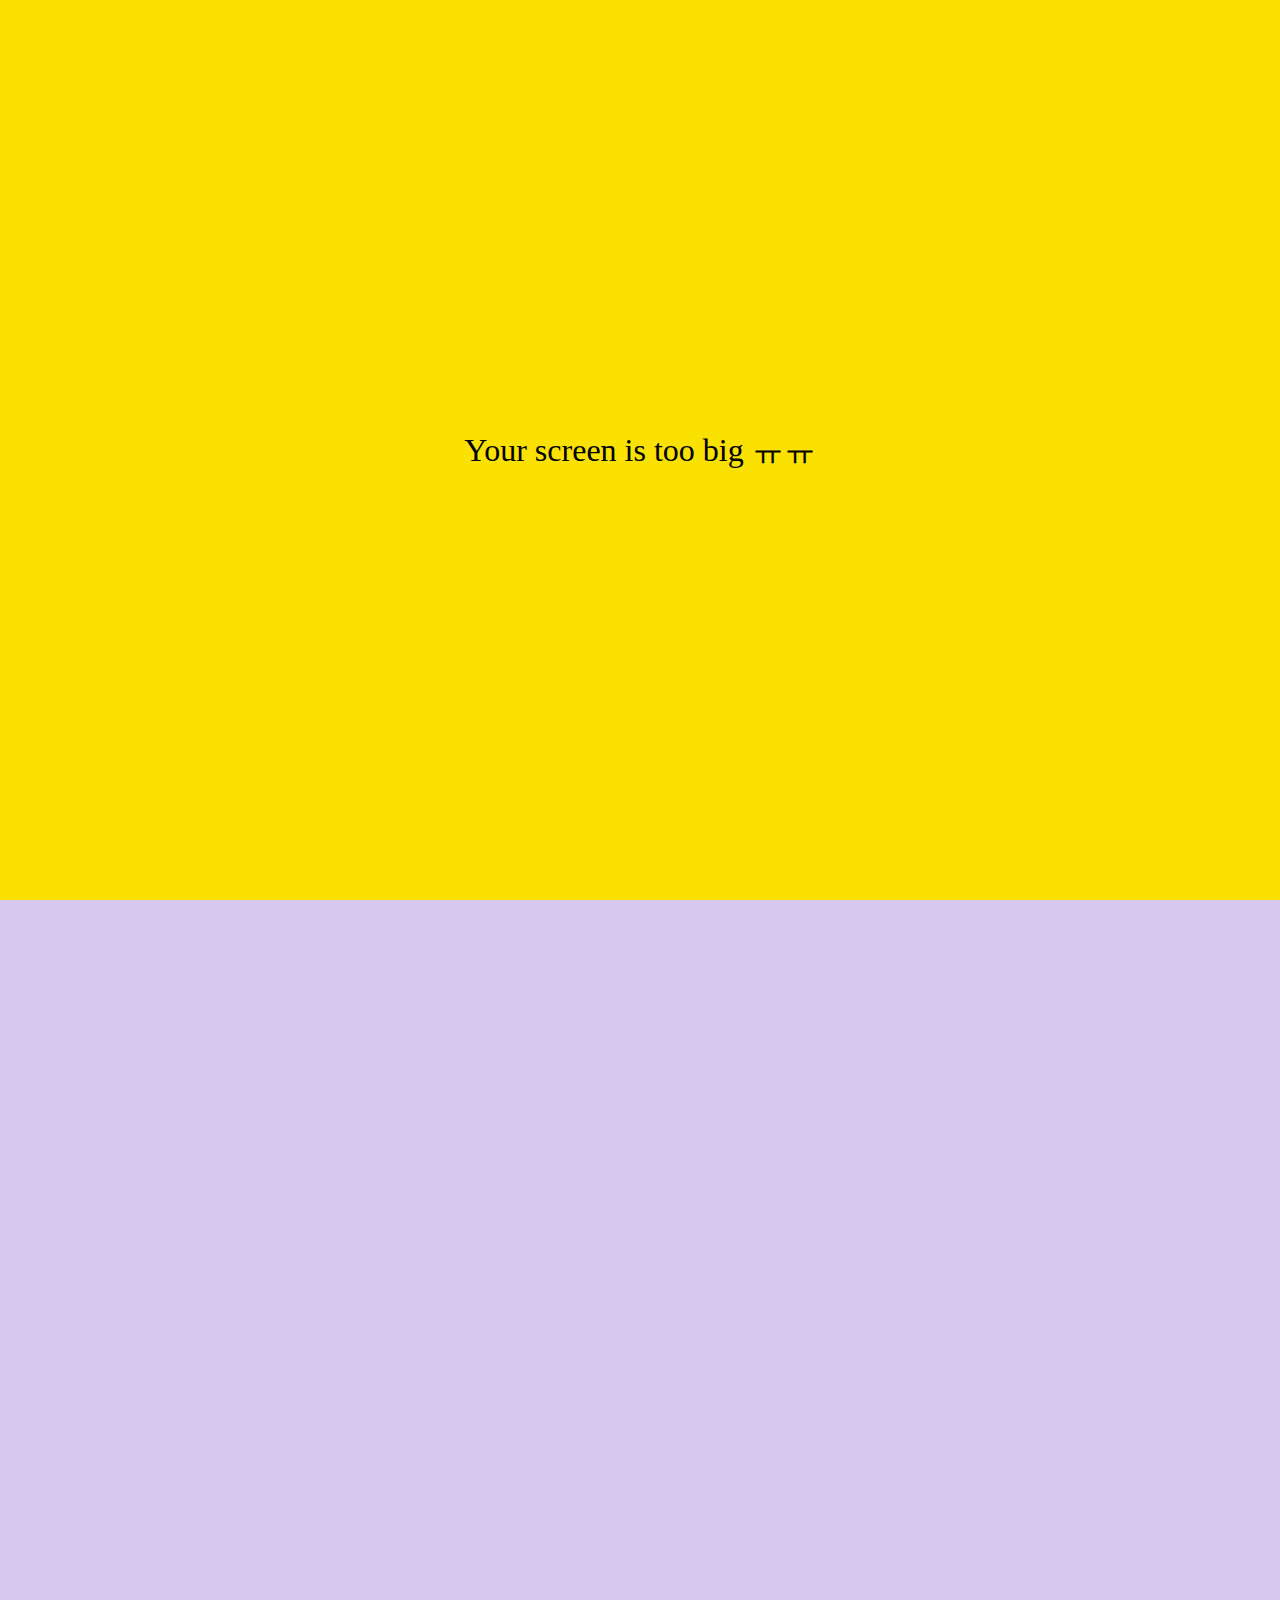
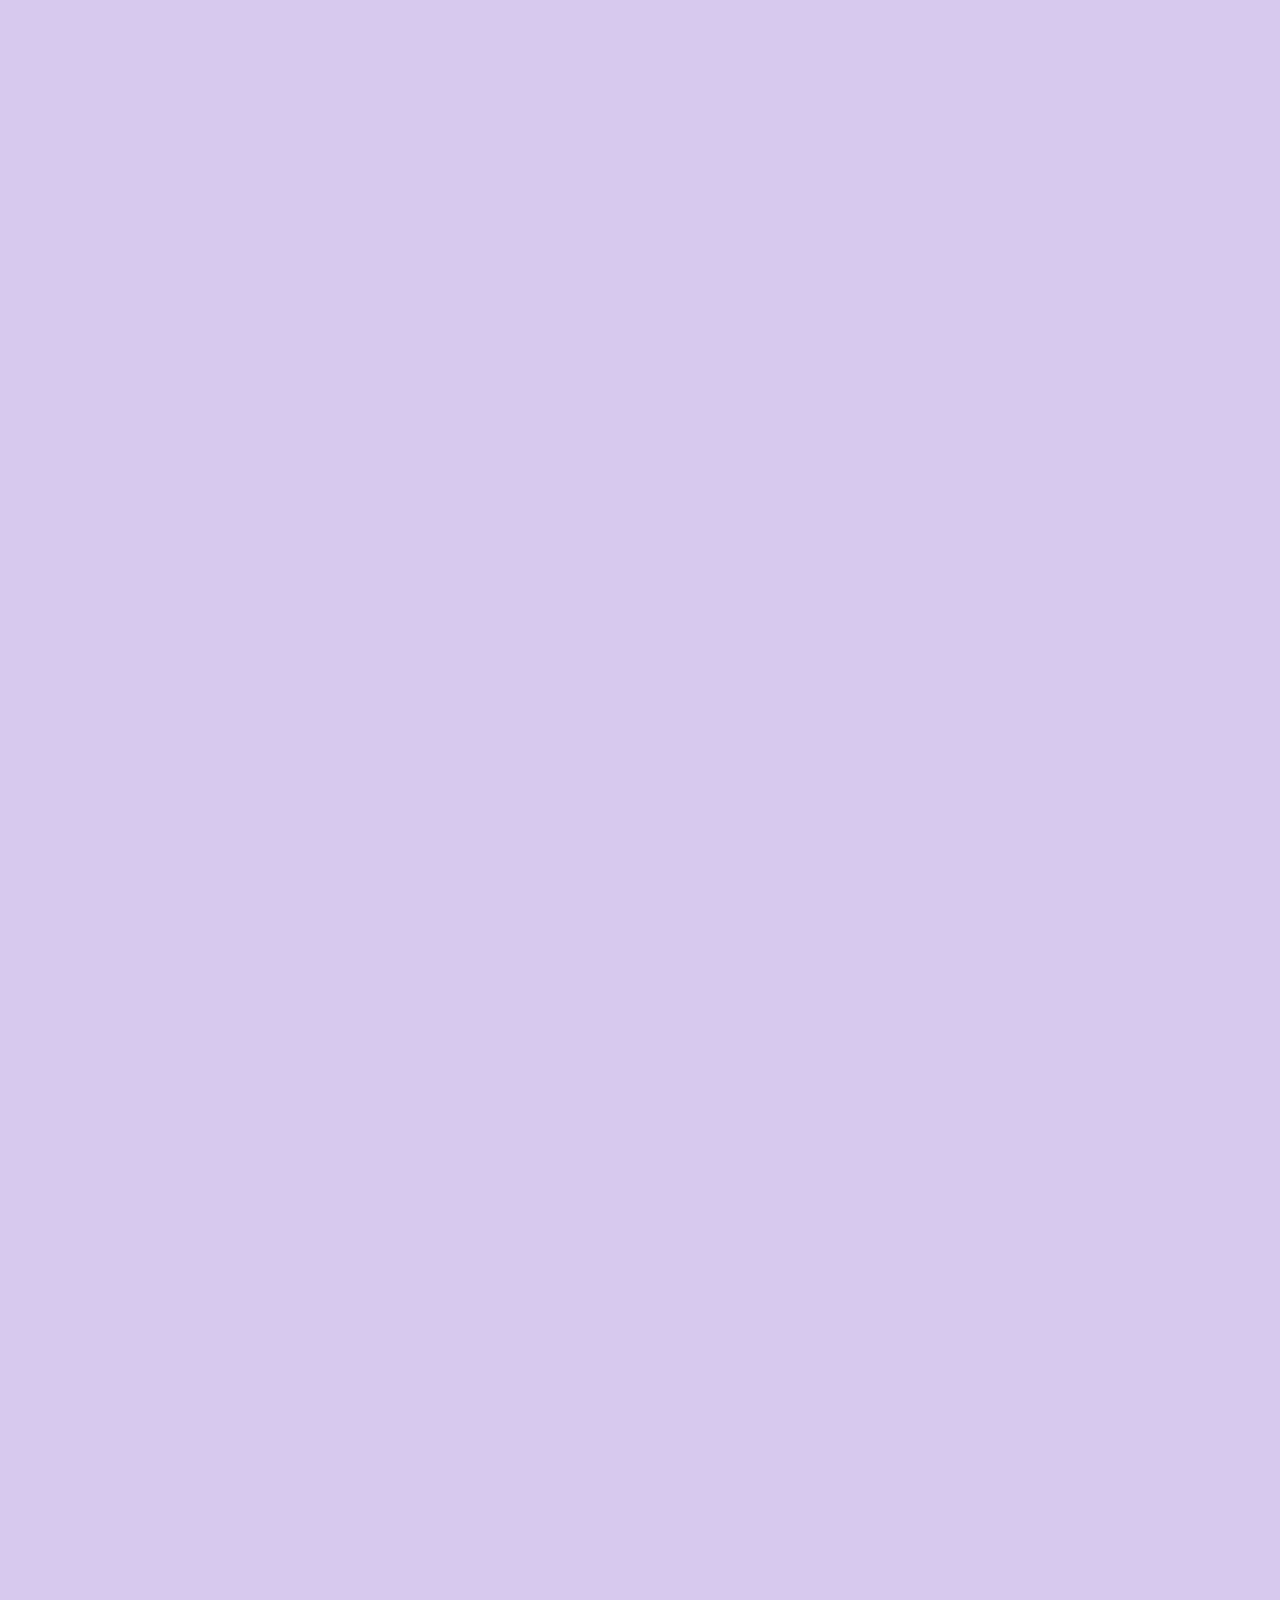
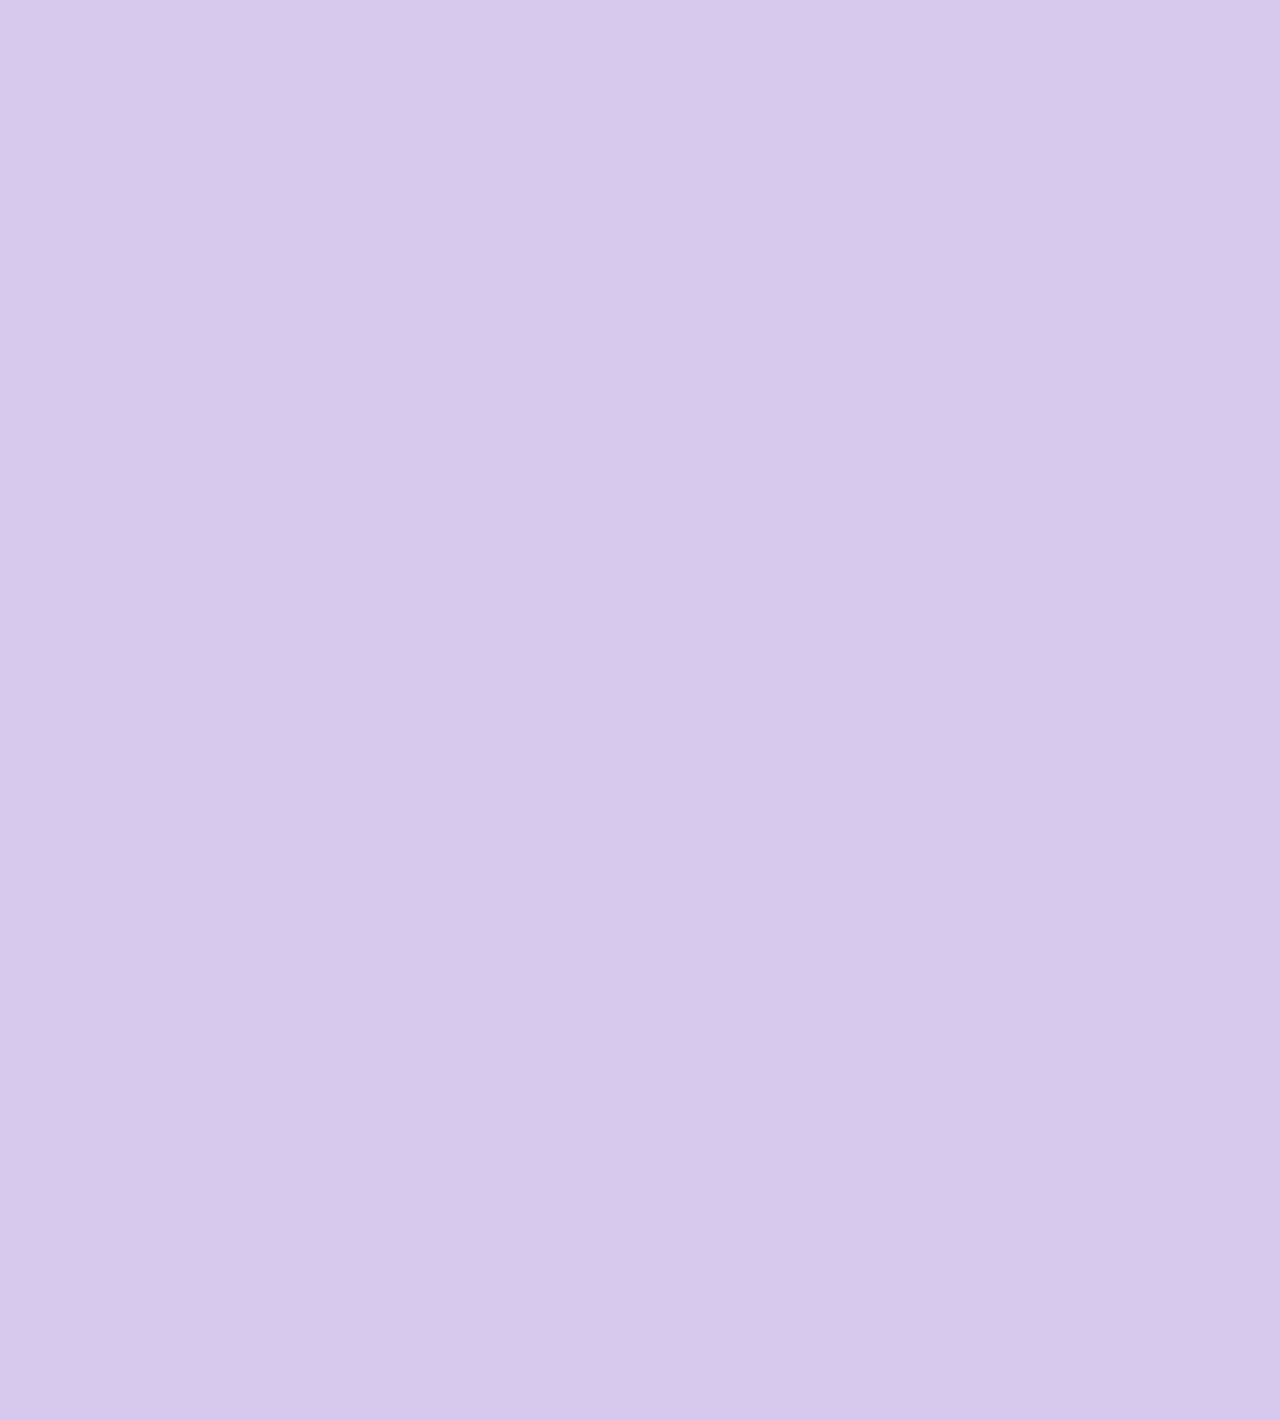
==== chat.html @ 9f85b617 "fin" ====
<!DOCTYPE html>
<html lang="en">
  <head>
    <link rel="stylesheet" href="css/styles.css" />
    <meta charset="UTF-8" />
    <meta http-equiv="X-UA-Compatible" content="IE=edge" />
    <meta name="viewport" content="width=device-width, initial-scale=1.0" />
    <title>chat- kokoa talk</title>
    <script
      src="https://kit.fontawesome.com/3610fcffbc.js"
      crossorigin="anonymous"
    ></script>
  </head>

  <body id="chat-screen">
    <div id="no-mobile">
      <span>Your screen is too big ㅠㅠ</span>
    </div>
    <!-- 상태바 -->
    <div class="status-bar">
      <div class="status-bar_column">
        <span>No Service</span>
        <i class="fas fa-wifi"></i>
      </div>
      <div class="status-bar_column">
        <span>18:30</span>
      </div>
      <div class="status-bar_column">
        <span>100%</span>
        <i class="fas fa-battery-full"></i>
        <i class="fas fa-bolt"></i>
      </div>
    </div>

    <!-- 헤더 -->
    <header class="alt-header">
      <div class="alt-header__column">
        <a href="chats.html"> <i class="fas fa-angle-left fa-2x"></i></a>
      </div>
      <div class="alt-header__column">
        <h1 class="alt-header__title">지졍</h1>
      </div>
      <div class="alt-header__column">
        <span><i class="fas fa-search fa-lg"></i></span>
        <span><i class="fas fa-bars fa-lg"></i></span>
      </div>
    </header>

    <!-- 메인 -->
    <main class="main-screen main-chat">
      <div class="chat__timestamp">Tuesday, February 1, 2022</div>
      <div class="message-row">
        <img
          src="https://i.pinimg.com/564x/cd/b3/40/cdb340365ce0a75464bbd75db843acfa.jpg"
        />
        <div class="message-row__content">
          <span class="message__author">지졍</span>
          <div class="message__info">
            <span class="message__bubble"
              >나도 오늘은 빨리 끝나서 기분 좋아짐 ㅎㅎ</span
            >
            <span class="message__time">21:22</span>
          </div>
        </div>
      </div>
      <div class="message-row message-row--own">
        <div class="message-row__content">
          <div class="message__info">
            <span class="message__bubble">나도 ㅎㅎ</span>
            <span class="message__time">21:23</span>
          </div>
        </div>
      </div>
    </main>

    <!--인풋 -->
    <form class="reply">
      <div class="reply__column">
        <i class="far fa-plus-square fa-lg"></i>
      </div>
      <div class="reply__column">
        <input type="text" placeholder="Write a message..." />
        <i class="far fa-smile-wink fa-lg"></i>
        <button>
          <i class="fas fa-arrow-up"></i>
        </button>
      </div>
    </form>
  </body>
</html>
---- css/styles.css ----
@import url("https://fonts.googleapis.com/css2?family=Open+Sans:wght@400;500&display=swap");
@import "reset.css";
@import "variables.css";

/* components */
@import "components/suatus-bar.css";
@import "components/nav-bar.css";
@import "components/screen-header.css";
@import "components/alt-screen-header.css";
@import "components/badge.css";
@import "components/user-component.css";
@import "components/point.css";
@import "components/icon-raw.css";
@import "components/no-mobile.css";

/* screens */

@import "screens/login.css";
@import "screens/friends.css";
@import "screens/find.css";
@import "screens/more.css";
@import "screens/settings.css";
@import "screens/chat.css";

s body {
  font-family: -apple-system, BlinkMacSystemFont, "Segoe UI", Roboto, Oxygen,
    Ubuntu, Cantarell, "Open Sans", "Helvetica Neue", sans-serif;
}

.main-screen {
  padding: 0 25px;
  margin-top: 120px;
}
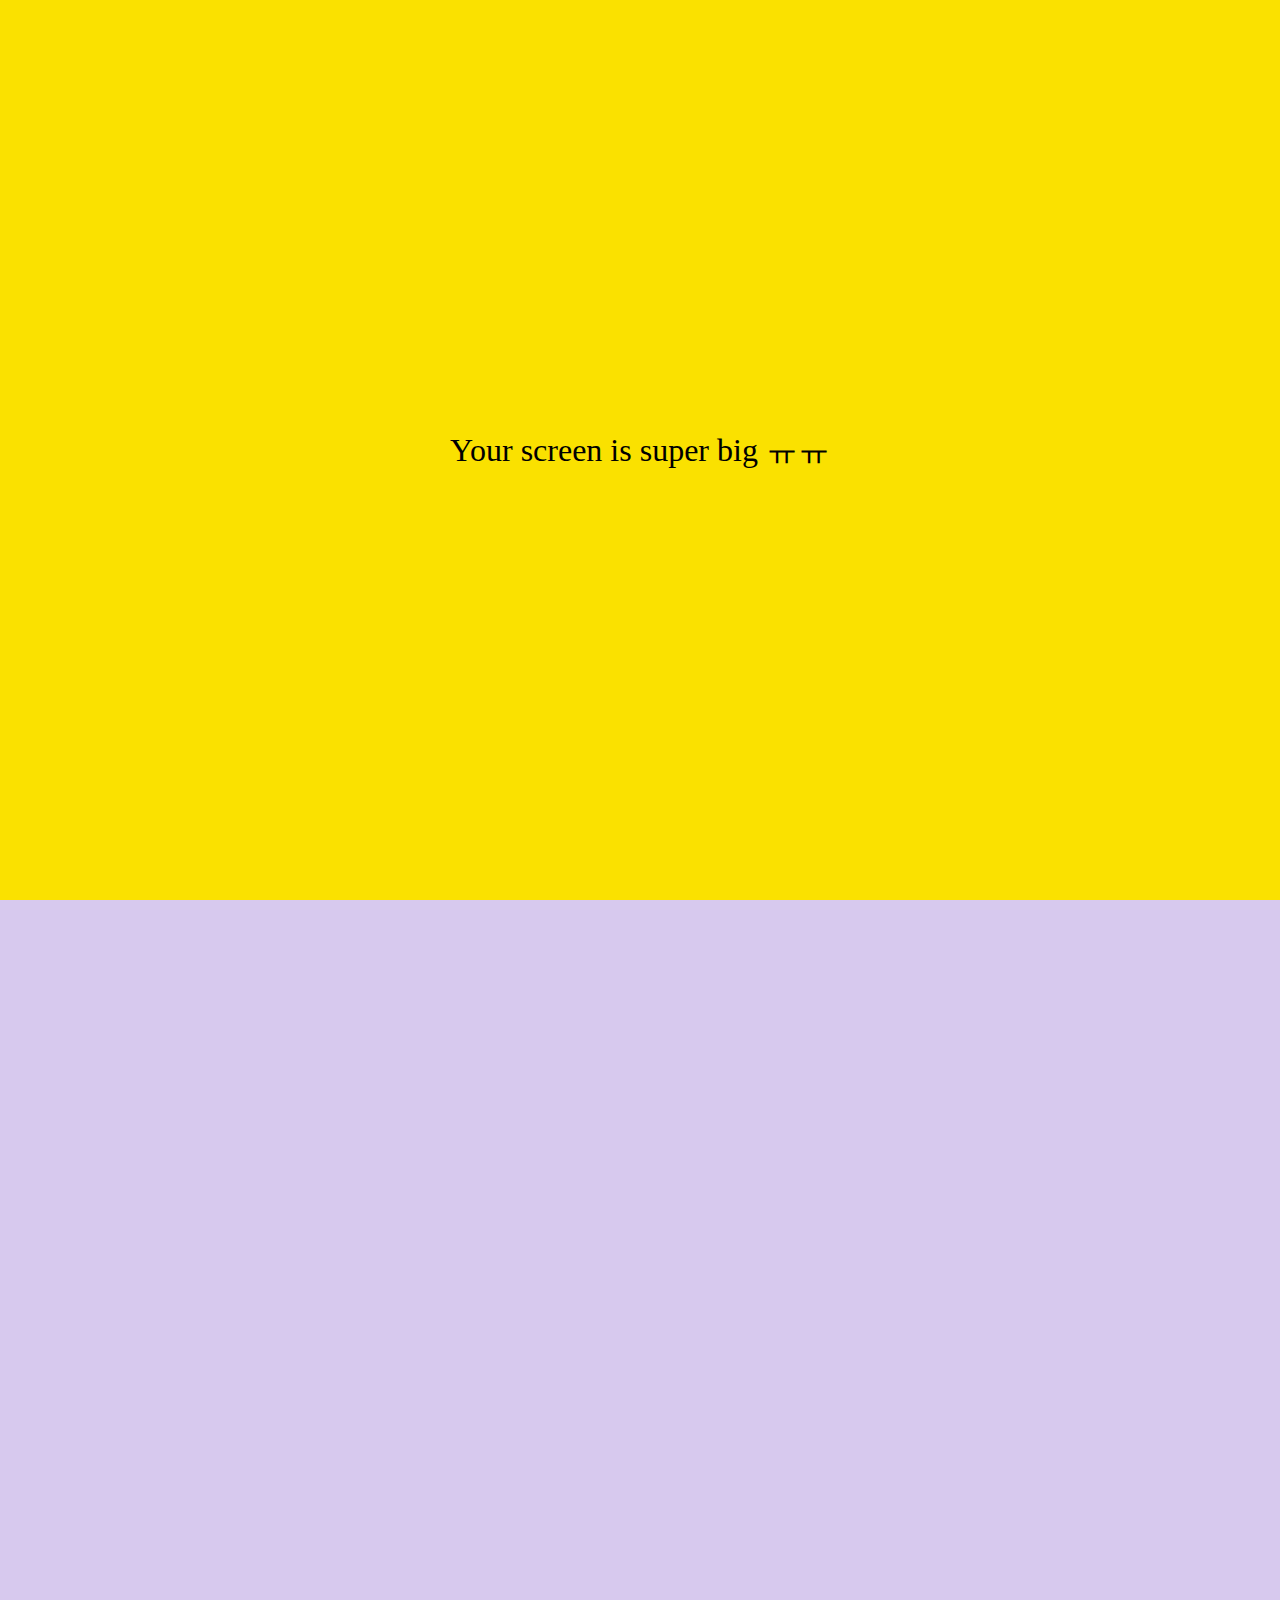
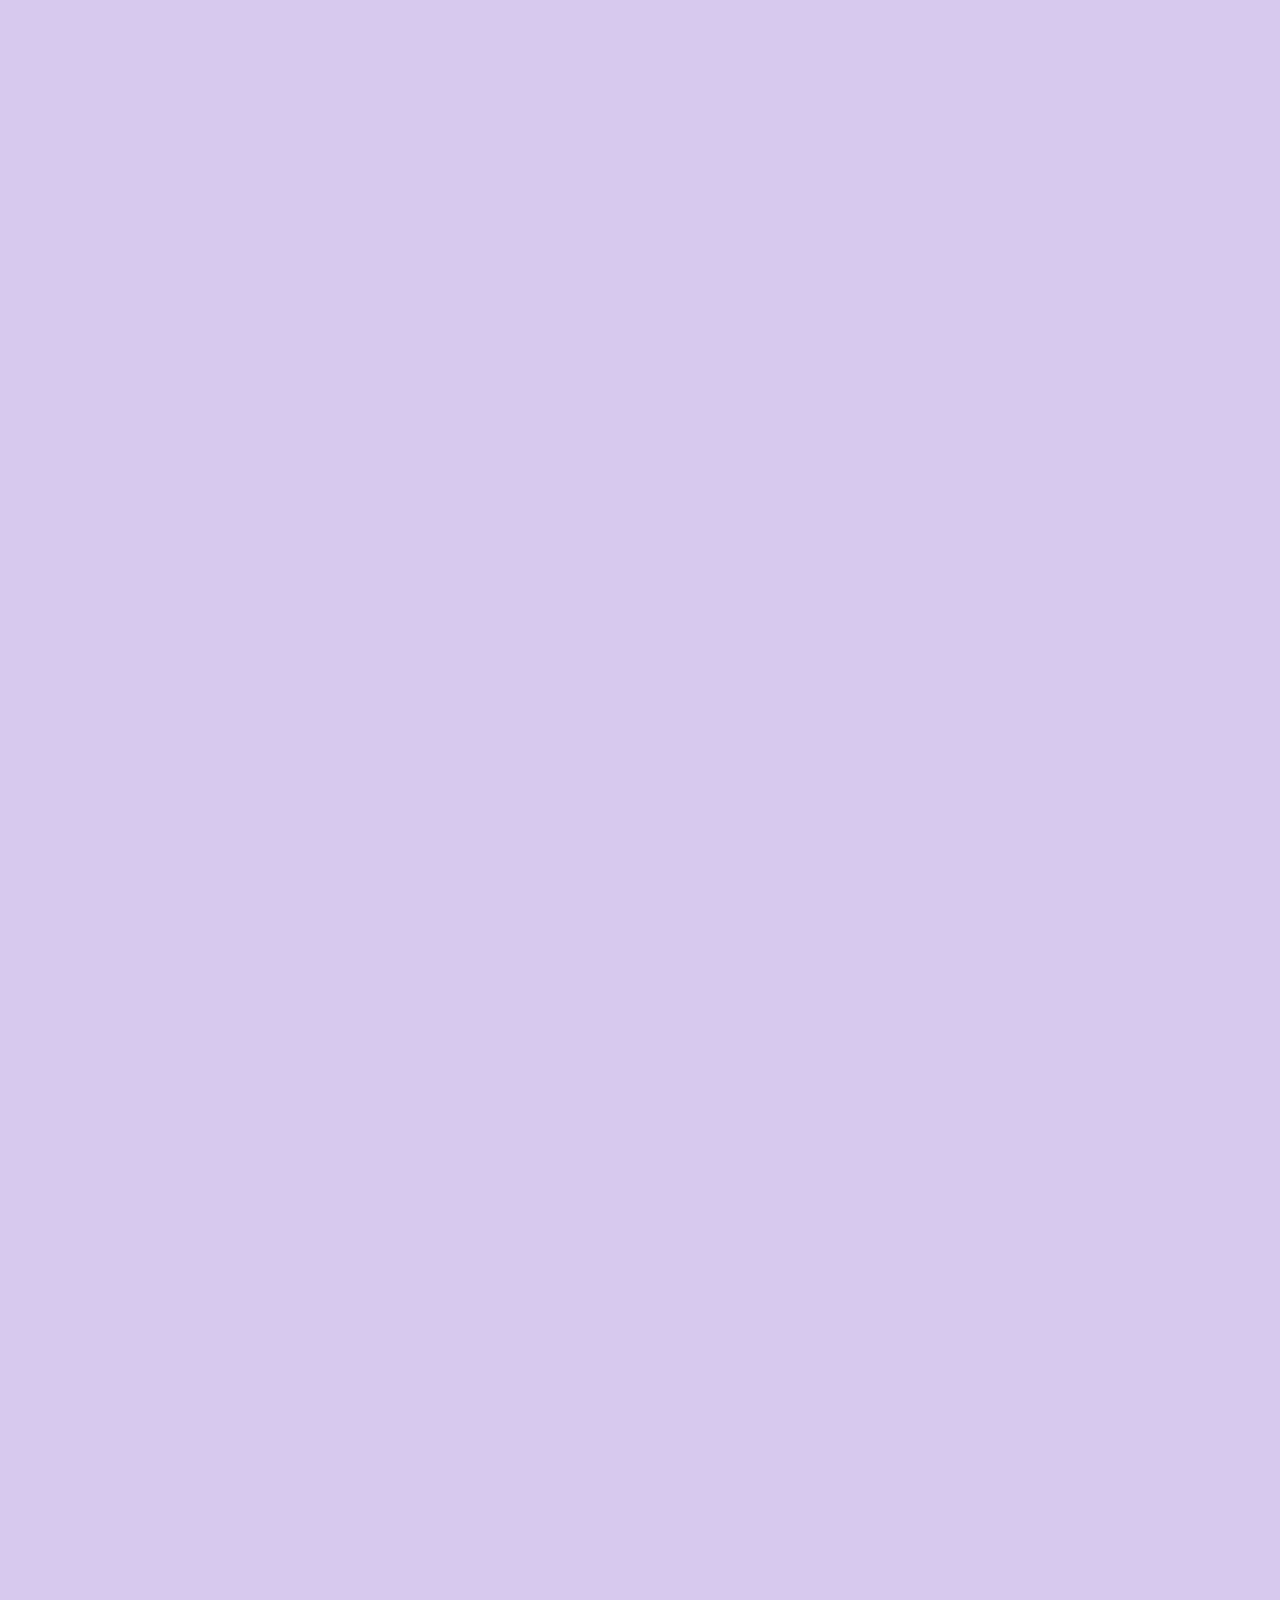
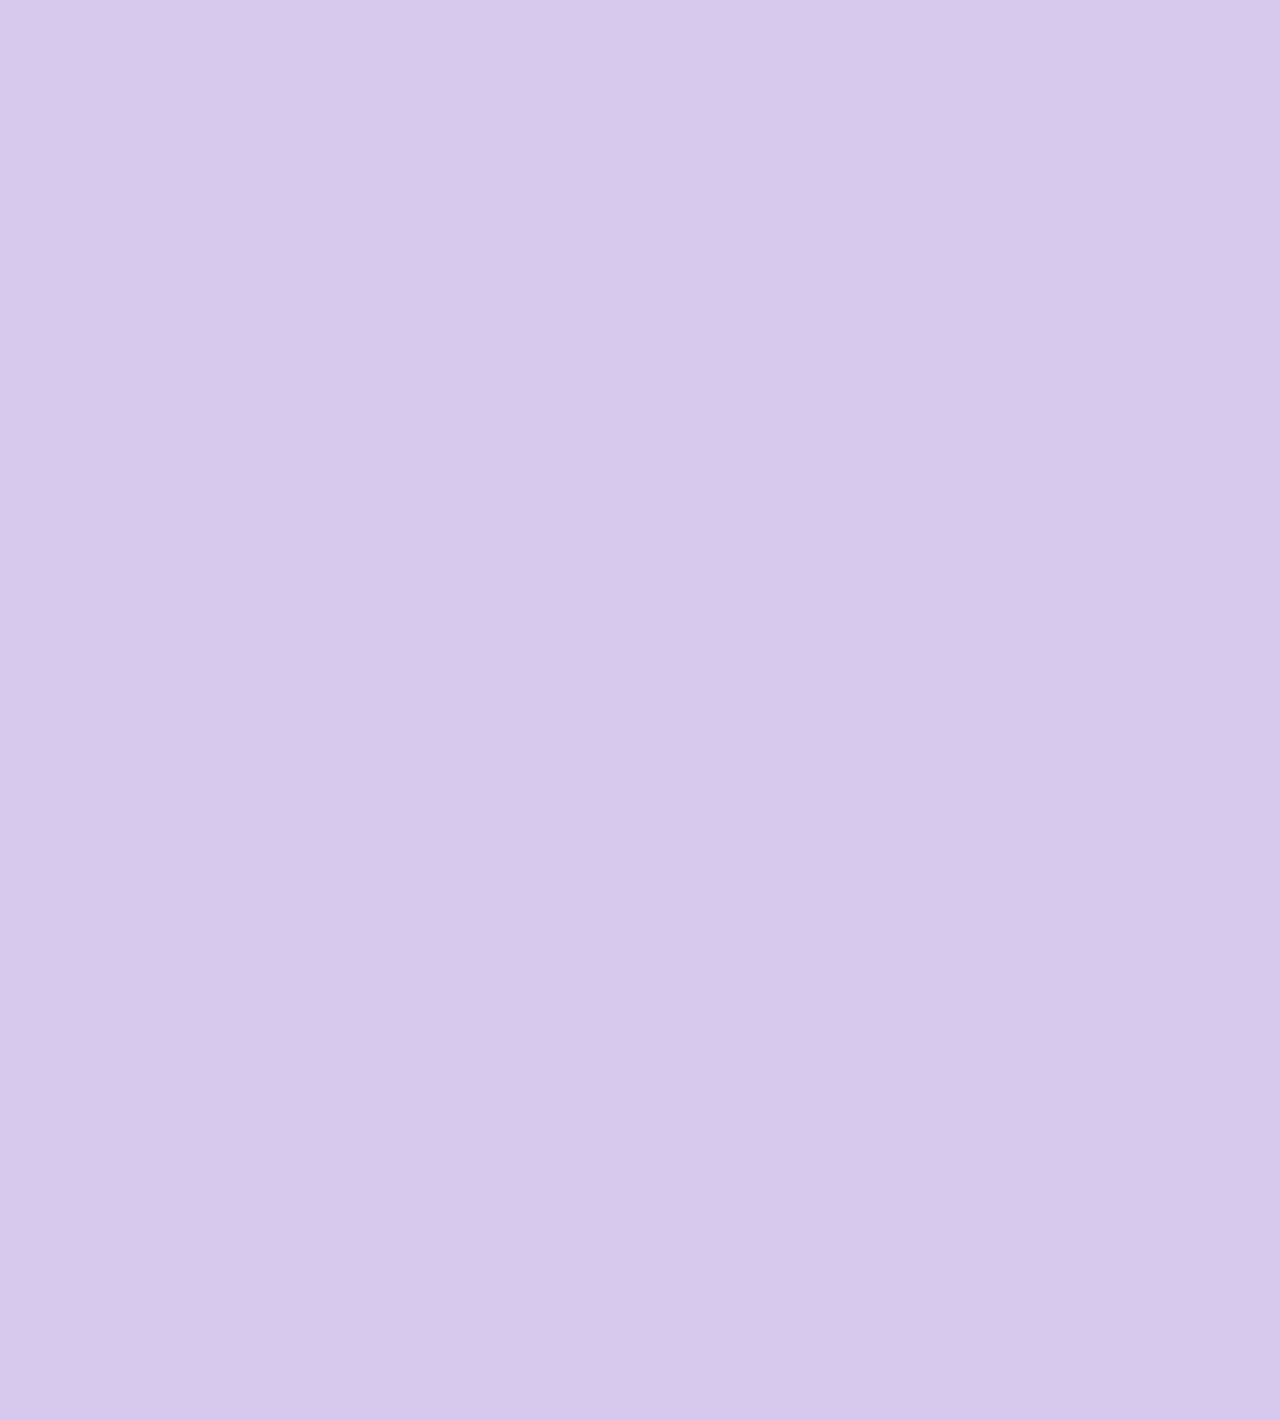
==== commit afcde199: "too->super" ====
--- a/chat.html
+++ b/chat.html
@@ -14,7 +14,7 @@
 
   <body id="chat-screen">
     <div id="no-mobile">
-      <span>Your screen is too big ㅠㅠ</span>
+      <span>Your screen is super big ㅠㅠ</span>
     </div>
     <!-- 상태바 -->
     <div class="status-bar">
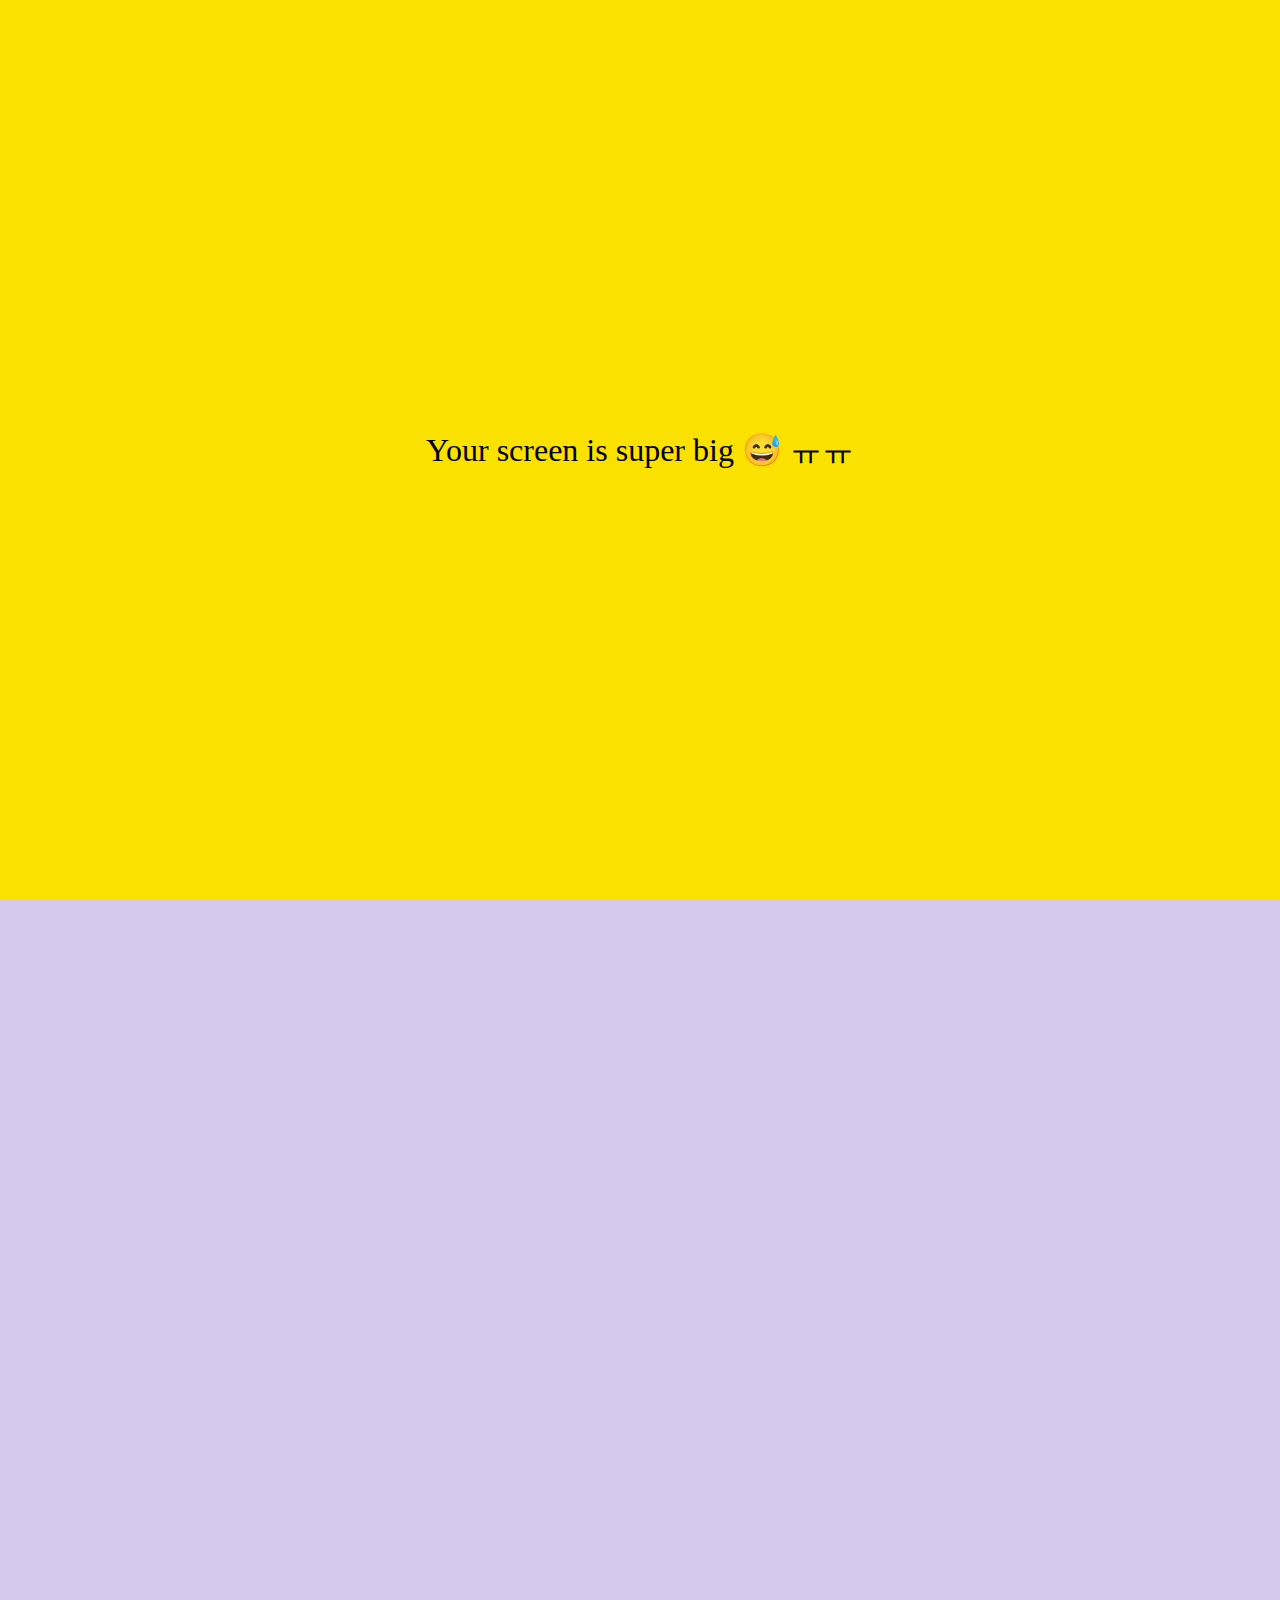
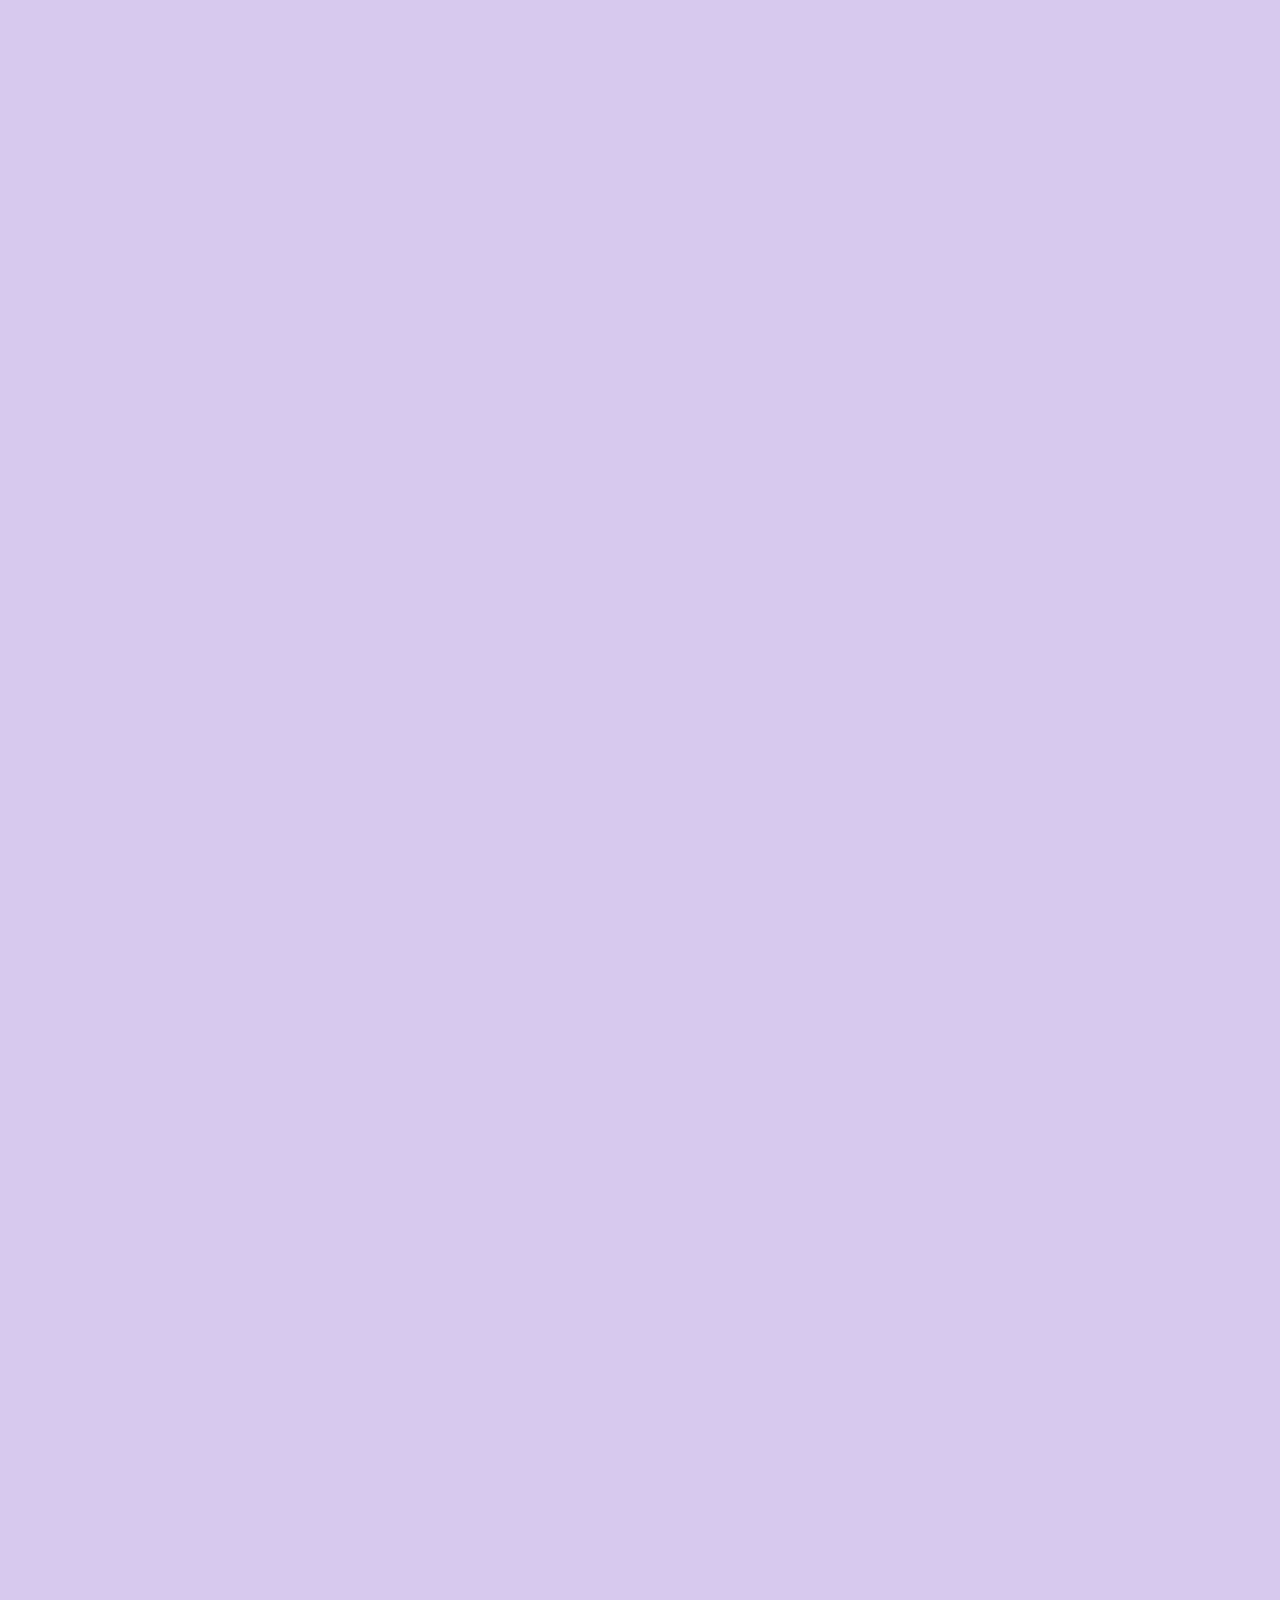
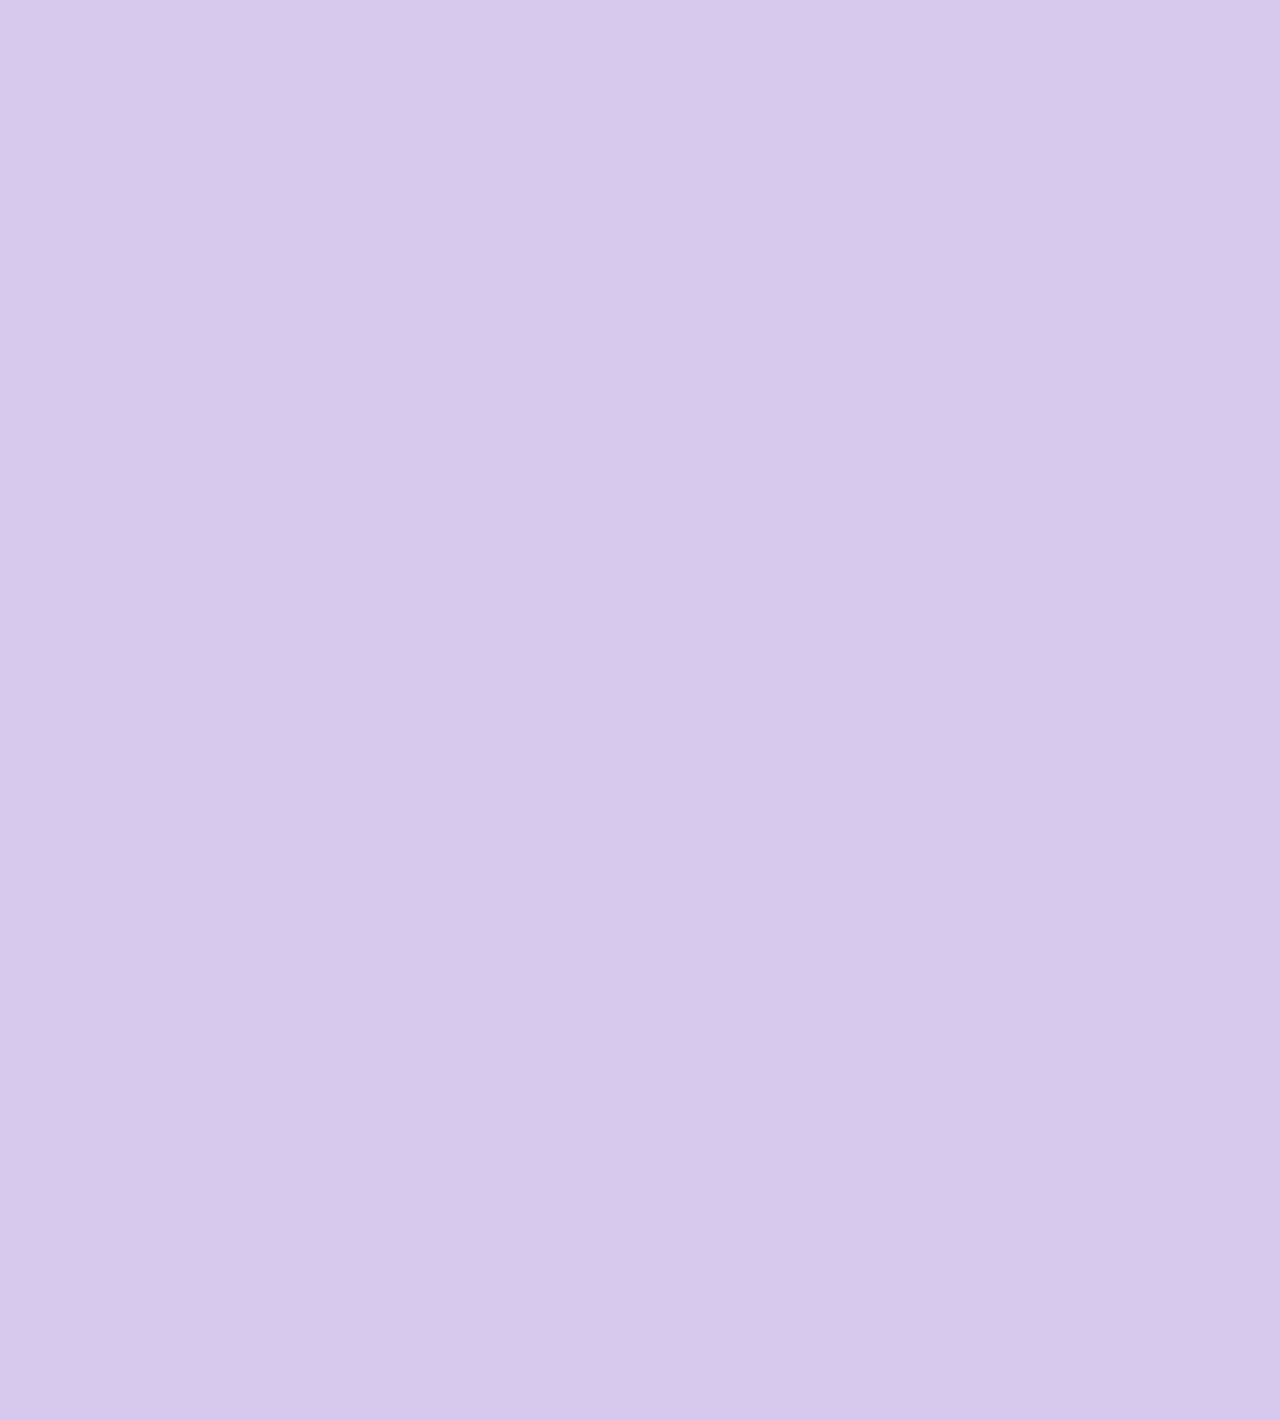
==== commit b7f6353a: "😅" ====
--- a/chat.html
+++ b/chat.html
@@ -14,7 +14,7 @@
 
   <body id="chat-screen">
     <div id="no-mobile">
-      <span>Your screen is super big ㅠㅠ</span>
+      <span>Your screen is super big 😅 ㅠㅠ</span>
     </div>
     <!-- 상태바 -->
     <div class="status-bar">
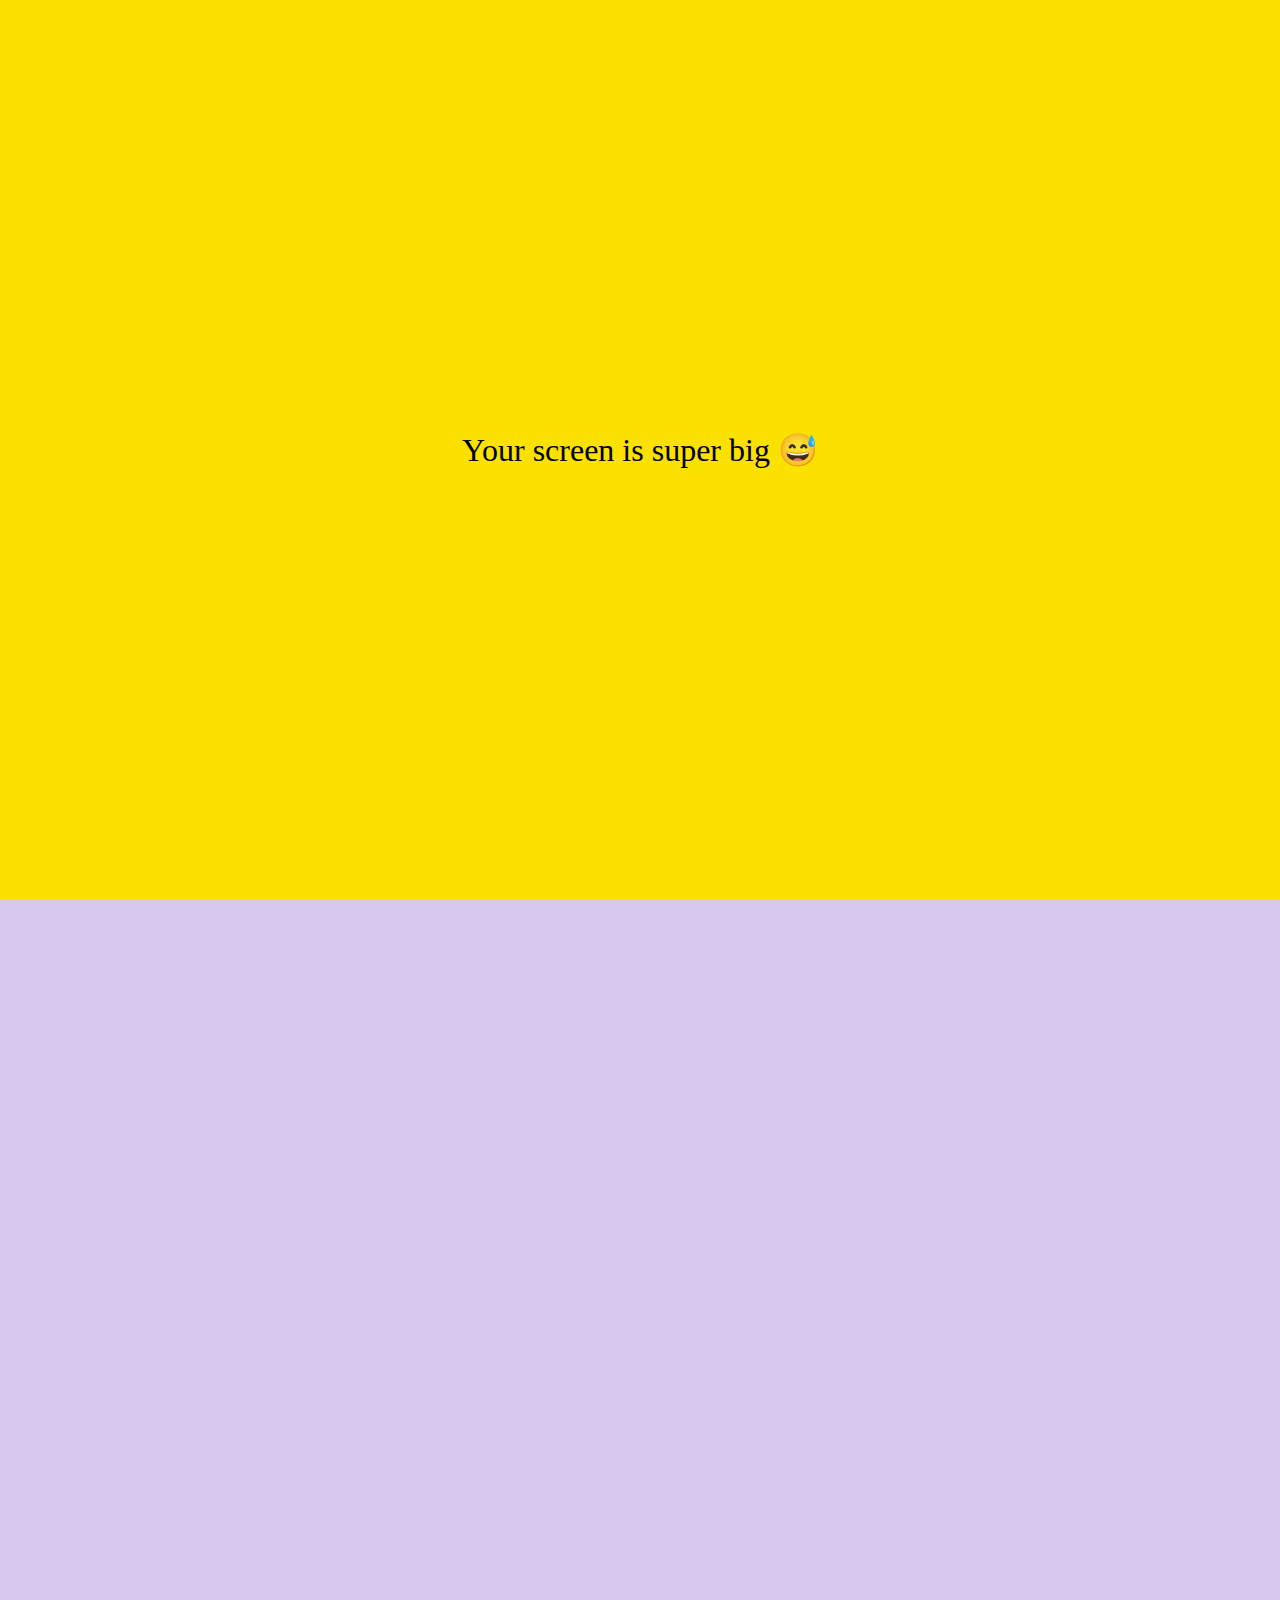
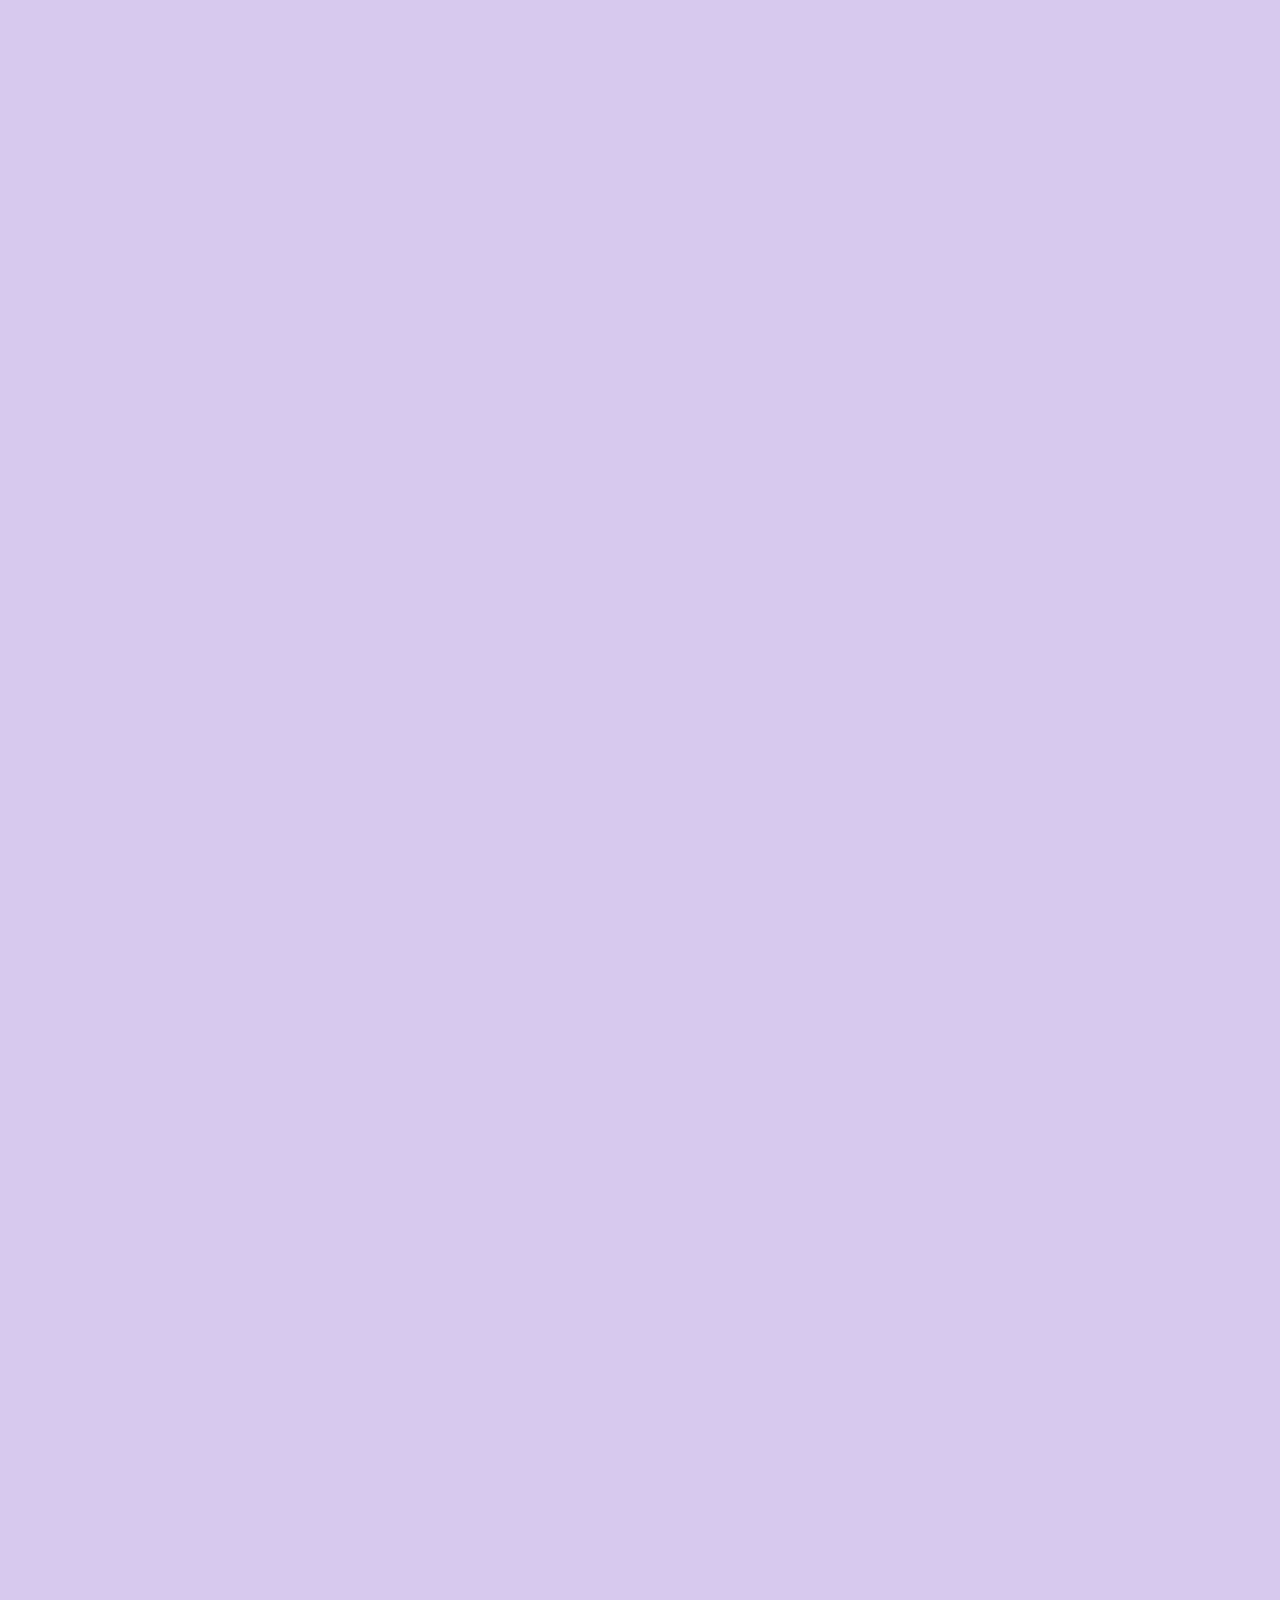
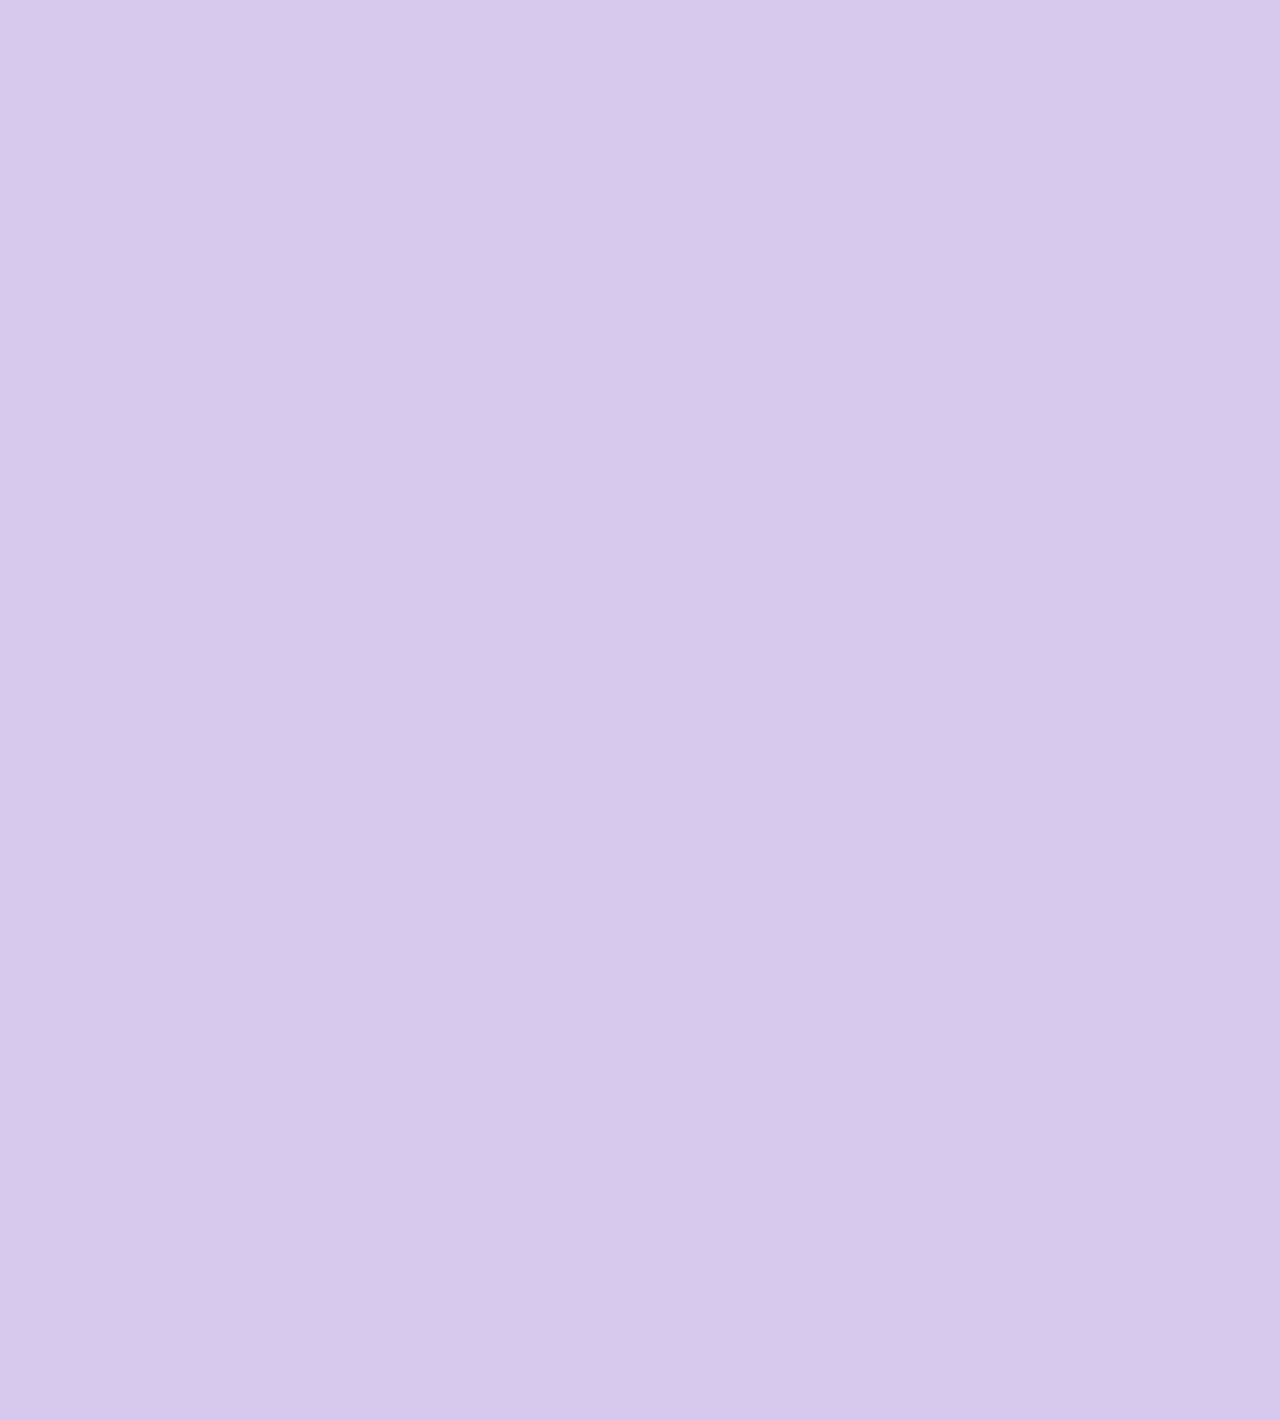
==== commit 738ec363: "ㅠㅠ" ====
--- a/chat.html
+++ b/chat.html
@@ -14,7 +14,7 @@
 
   <body id="chat-screen">
     <div id="no-mobile">
-      <span>Your screen is super big 😅 ㅠㅠ</span>
+      <span>Your screen is super big 😅 </span>
     </div>
     <!-- 상태바 -->
     <div class="status-bar">
